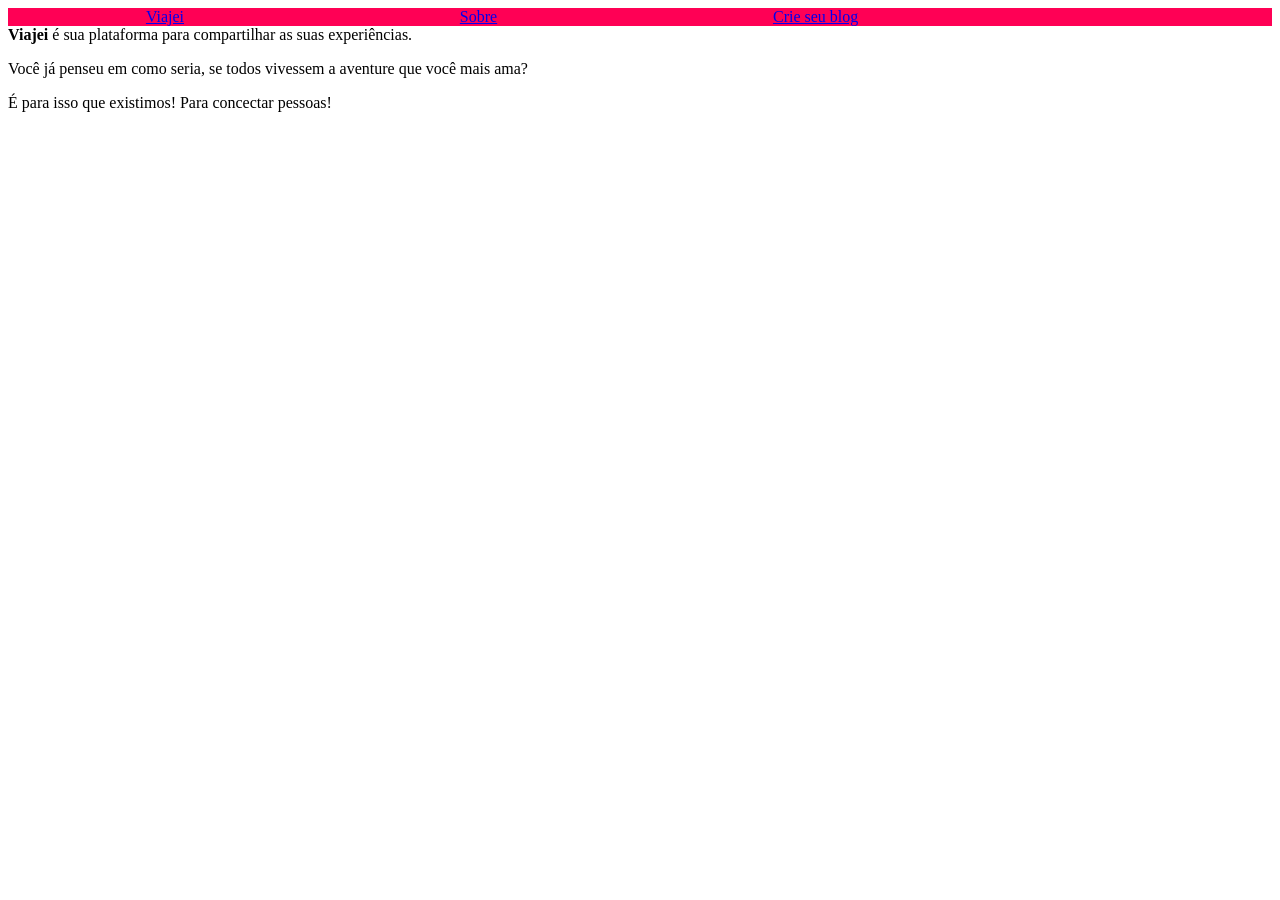
==== app/index.html @ 227259b6 "Criar protótipo front-end" ====
<!DOCTYPE html>
<html lang="en">
<head>
    <meta charset="UTF-8">
    <meta name="viewport" content="width=device-width, initial-scale=1.0">
    <link rel="stylesheet" href="./style/style.css">
    <title>Viajei</title>
</head>
<body>
       <header>
            <a href="./index.html">Viajei</a>
            <a href="./sobre.html">Sobre</a>
            <a href="./Crie seu blog.html">Crie seu blog</a>
            <a href="./s.html"></a>
       </header>
       <section>
             <b>Viajei

             </b> é sua plataforma para compartilhar as suas experiências.
            </b> 
            <p>
                Você já penseu em como seria,
             se todos vivessem a aventure que você mais ama?
            </p>
            <p>
                É para isso que existimos! Para concectar pessoas!
            </p>
        </section>
</body>
</html>
---- app/style/style.css ----
header {
    height:  60;
    width: 100%;
    display: flex;
    justify-content: space-around;
    align-items: center;
    background-color: #ff0055;
}
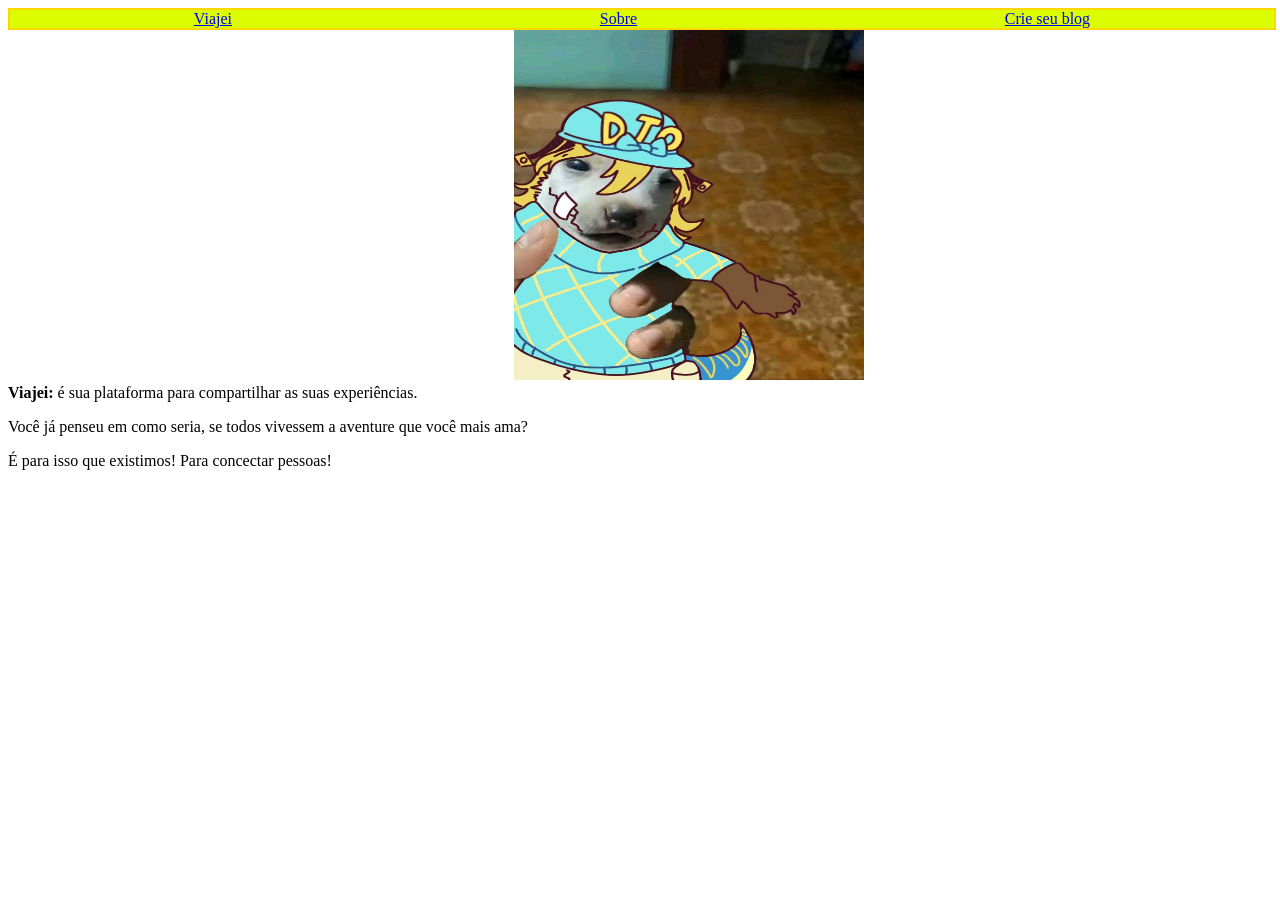
==== commit 6d8c231b: "Inicializar estilo da pagina" ====
--- a/app/index.html
+++ b/app/index.html
@@ -11,12 +11,11 @@
             <a href="./index.html">Viajei</a>
             <a href="./sobre.html">Sobre</a>
             <a href="./Crie seu blog.html">Crie seu blog</a>
-            <a href="./s.html"></a>
        </header>
+       <img src="./images/diego brando dog.jpg" alt=" Diego Brando Dog" width="100px">
        <section>
-             <b>Viajei
-
-             </b> é sua plataforma para compartilhar as suas experiências.
+             <b> Viajei: </b> 
+             é sua plataforma para compartilhar as suas experiências.
             </b> 
             <p>
                 Você já penseu em como seria,
--- a/app/style/style.css
+++ b/app/style/style.css
@@ -4,5 +4,16 @@
     display: flex;
     justify-content: space-around;
     align-items: center;
-    background-color: #ff0055;
+    background-color: rgb(219, 253, 0);
+    border: 2px solid gold;
+    margin: 0 auto;
+}
+
+img {
+    width: 350px;
+    height: 350px;
+}
+
+body img {
+    margin-left: 40%;
 }
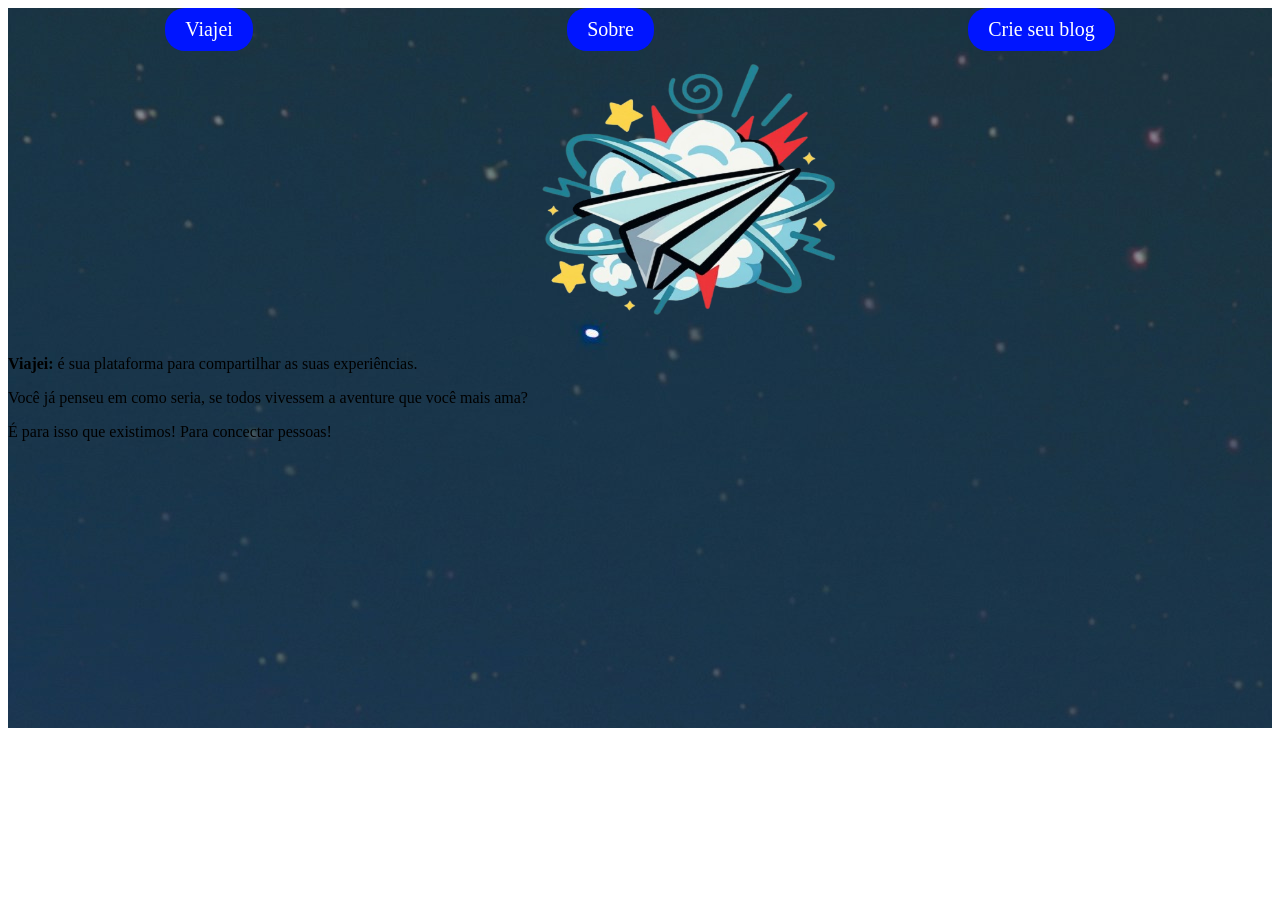
==== commit 72ea0e03: "Ajustar imagem de fundo" ====
--- a/app/index.html
+++ b/app/index.html
@@ -1,29 +1,34 @@
 <!DOCTYPE html>
 <html lang="en">
+
 <head>
     <meta charset="UTF-8">
     <meta name="viewport" content="width=device-width, initial-scale=1.0">
     <link rel="stylesheet" href="./style/style.css">
     <title>Viajei</title>
 </head>
+
 <body>
-       <header>
+    <div id="container">
+        <header>
             <a href="./index.html">Viajei</a>
             <a href="./sobre.html">Sobre</a>
             <a href="./Crie seu blog.html">Crie seu blog</a>
-       </header>
-       <img src="./images/diego brando dog.jpg" alt=" Diego Brando Dog" width="100px">
-       <section>
-             <b> Viajei: </b> 
-             é sua plataforma para compartilhar as suas experiências.
-            </b> 
+        </header>
+        <img src="./images/logo.png" alt="Logo Viajei" width="100px">
+        <section>
+            <b> Viajei: </b>
+            é sua plataforma para compartilhar as suas experiências.
+            </b>
             <p>
                 Você já penseu em como seria,
-             se todos vivessem a aventure que você mais ama?
+                se todos vivessem a aventure que você mais ama?
             </p>
             <p>
                 É para isso que existimos! Para concectar pessoas!
             </p>
         </section>
+    </div>
 </body>
+
 </html>
--- a/app/style/style.css
+++ b/app/style/style.css
@@ -4,16 +4,33 @@
     display: flex;
     justify-content: space-around;
     align-items: center;
-    background-color: rgb(219, 253, 0);
-    border: 2px solid gold;
     margin: 0 auto;
 }
 
 img {
-    width: 350px;
-    height: 350px;
+    width: 350px; /*Largura da imagem*/
+    height: 300px; /*Altura da imagem*/
 }
 
 body img {
     margin-left: 40%;
+}
+
+header a {
+    front-family: system-ui; -apple-system, BlinkMacSystemFont, 'Segoe UI', Roboto, Helvetica, Arial, sans-serif;
+    front-weight: 500;
+    text-decoration: none;
+    color: rgb(255, 255, 255);
+    font-size: 15pt;
+    padding: 10px 20px;
+    background-color: rgb(0, 21, 255);
+    border-radius: 20px;
+}
+
+#container {
+     width: 100%;
+     height: 80vh;
+     background-image: url(../images/diego-ph-5LOhydOtTKU-unsplash.jpg);   
+     background-repeat: no-repeat;
+     background-position: center;
 }
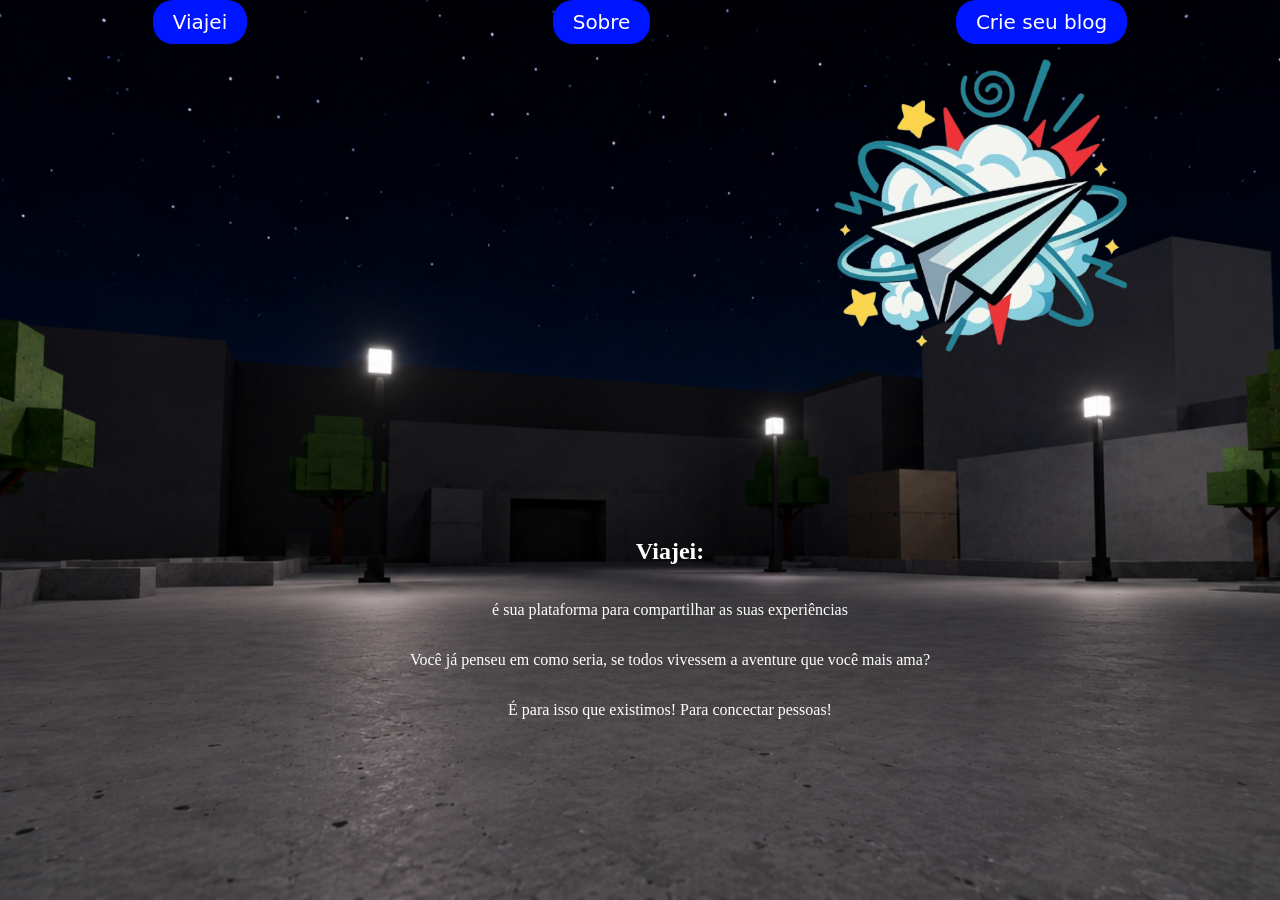
==== commit a217f184: "arrumando a imagem de fundo" ====
--- a/app/index.html
+++ b/app/index.html
@@ -4,7 +4,7 @@
 <head>
     <meta charset="UTF-8">
     <meta name="viewport" content="width=device-width, initial-scale=1.0">
-    <link rel="stylesheet" href="./style/style.css">
+    <link rel="stylesheet" href="./style/index.css">
     <title>Viajei</title>
 </head>
 
@@ -12,14 +12,16 @@
     <div id="container">
         <header>
             <a href="./index.html">Viajei</a>
-            <a href="./sobre.html">Sobre</a>
+            <a href="./about.html">Sobre</a>
             <a href="./Crie seu blog.html">Crie seu blog</a>
         </header>
         <img src="./images/logo.png" alt="Logo Viajei" width="100px">
         <section>
-            <b> Viajei: </b>
-            é sua plataforma para compartilhar as suas experiências.
-            </b>
+            
+            <h1>Viajei: </h1>
+            <p>
+            é sua plataforma para compartilhar as suas experiências
+            </p>
             <p>
                 Você já penseu em como seria,
                 se todos vivessem a aventure que você mais ama?
--- a/app/style/index.css
+++ b/app/style/index.css
@@ -0,0 +1,80 @@
+header {
+  height: 60;
+  width: 100%;
+  display: flex;
+  justify-content: space-around;
+  align-items: center;
+  margin: 0 auto;
+}
+
+img {
+  width: 350px;
+  /*Largura da imagem*/
+  height: 350px;
+  /*Altura da imagem*/
+}
+
+body img {
+  margin-left: 63%;
+}
+
+header a {
+  font-family: system-ui, -apple-system, BlinkMacSystemFont, 'Segoe UI', Roboto, Helvetica, Arial, sans-serif;
+  font-weight: 500;
+  text-decoration: none;
+  color: rgb(255, 255, 255);
+  font-size: 15pt;
+  padding: 10px 20px;
+  background-color: rgb(0, 21, 255);
+  border-radius: 20px;
+}
+
+/* Remove margens do body para ocupar 100% da tela */
+html,
+body {
+  height: 100%;
+  margin: 0;
+}
+
+#container {
+  width: 100vw;
+  height: 100vh;
+  /* usa toda a altura da tela (viewport) */
+  background: url("../images/ChatGPT\ Image\ 21\ de\ mai.\ de\ 2026\,\ 16_38_59.png") center / cover no-repeat;
+  /* opcional: para manter o background fixo ao rolar a página
+     background-attachment: fixed;
+  */
+}
+
+#container section {
+  display: flex;
+  flex-direction: column;
+  align-items: center;
+  justify-content: center;
+  margin-top: 20px;
+}
+
+#container section p {
+  color: white;
+  transform: translate(30px, 100px); /* Move 50px no eixo X e 20px no eixo Y */
+}
+
+#container section h1 {
+  color: white;
+  transform: translate(30px, 100px); /* Move 50px no eixo X e 20px no eixo Y */
+}
+
+@media (max-width: 768px) {
+    body img {
+        margin-left: 0;
+        display: block;
+        margin: 0 auto;
+            #container section p,
+                transform: translate(0, 100px);
+        text-align: center;
+    #container section h1 {
+        transform: translate(0, 100px);
+        text-align: center;
+    }
+             }
+                          }
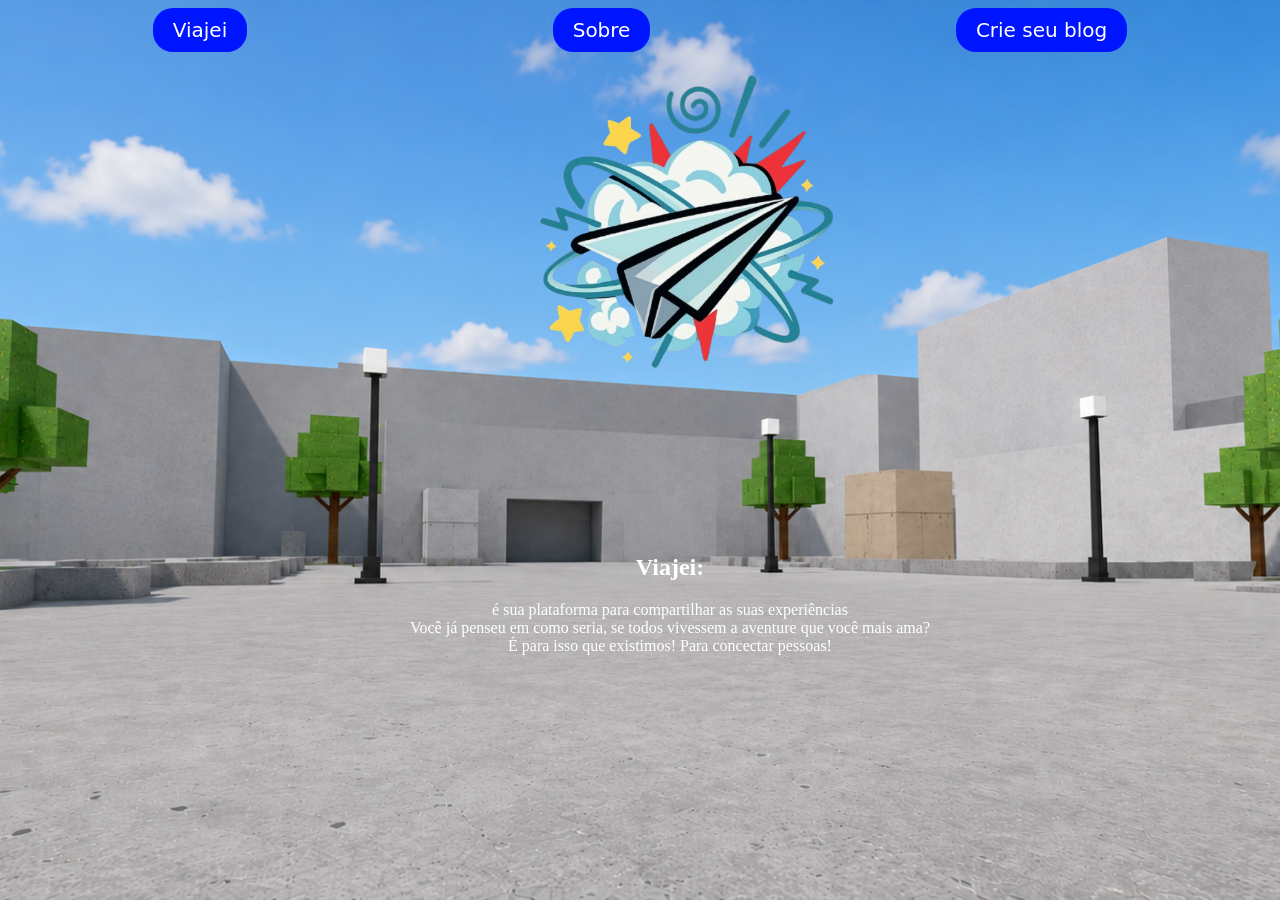
==== commit ca3b9aa3: "Animação de trocar troca de tela" ====
--- a/app/index.html
+++ b/app/index.html
@@ -13,7 +13,7 @@
         <header>
             <a href="./index.html">Viajei</a>
             <a href="./about.html">Sobre</a>
-            <a href="./Crie seu blog.html">Crie seu blog</a>
+            <a href="./form.html">Crie seu blog</a>
         </header>
         <img src="./images/logo.png" alt="Logo Viajei" width="100px">
         <section>
--- a/app/style/index.css
+++ b/app/style/index.css
@@ -1,5 +1,5 @@
 header {
-  height: 60;
+  height: 60px;
   width: 100%;
   display: flex;
   justify-content: space-around;
@@ -9,13 +9,11 @@
 
 img {
   width: 350px;
-  /*Largura da imagem*/
   height: 350px;
-  /*Altura da imagem*/
 }
 
 body img {
-  margin-left: 63%;
+  margin-left: 40%;
 }
 
 header a {
@@ -27,23 +25,28 @@
   padding: 10px 20px;
   background-color: rgb(0, 21, 255);
   border-radius: 20px;
+  transition: background-color 0.3s ease;
 }
 
-/* Remove margens do body para ocupar 100% da tela */
-html,
-body {
+header a:hover {
+  background-color: rgb(30, 60, 255);
+}
+
+html, body {
   height: 100%;
   margin: 0;
+}
+
+@keyframes fadeIn {
+  from { opacity: 0; }
+  to   { opacity: 1; }
 }
 
 #container {
   width: 100vw;
   height: 100vh;
-  /* usa toda a altura da tela (viewport) */
-  background: url("../images/ChatGPT\ Image\ 21\ de\ mai.\ de\ 2026\,\ 16_38_59.png") center / cover no-repeat;
-  /* opcional: para manter o background fixo ao rolar a página
-     background-attachment: fixed;
-  */
+  background: url("../images/ChocolateBranco.png") center / cover no-repeat;
+  animation: fadeIn 1s ease forwards;
 }
 
 #container section {
@@ -56,25 +59,29 @@
 
 #container section p {
   color: white;
-  transform: translate(30px, 100px); /* Move 50px no eixo X e 20px no eixo Y */
+  transform: translate(30px, 100px);
+  margin: 0;
+  max-width: 80%;
 }
 
 #container section h1 {
   color: white;
-  transform: translate(30px, 100px); /* Move 50px no eixo X e 20px no eixo Y */
+  transform: translate(30px, 100px);
 }
 
 @media (max-width: 768px) {
-    body img {
-        margin-left: 0;
-        display: block;
-        margin: 0 auto;
-            #container section p,
-                transform: translate(0, 100px);
-        text-align: center;
-    #container section h1 {
-        transform: translate(0, 100px);
-        text-align: center;
-    }
-             }
-                          }
+  body img {
+    display: block;
+    margin: 0 auto;
+  }
+
+  #container section p {
+    transform: translate(0, 100px);
+    text-align: center;
+  }
+
+  #container section h1 {
+    transform: translate(0, 100px);
+    text-align: center;
+  }
+}
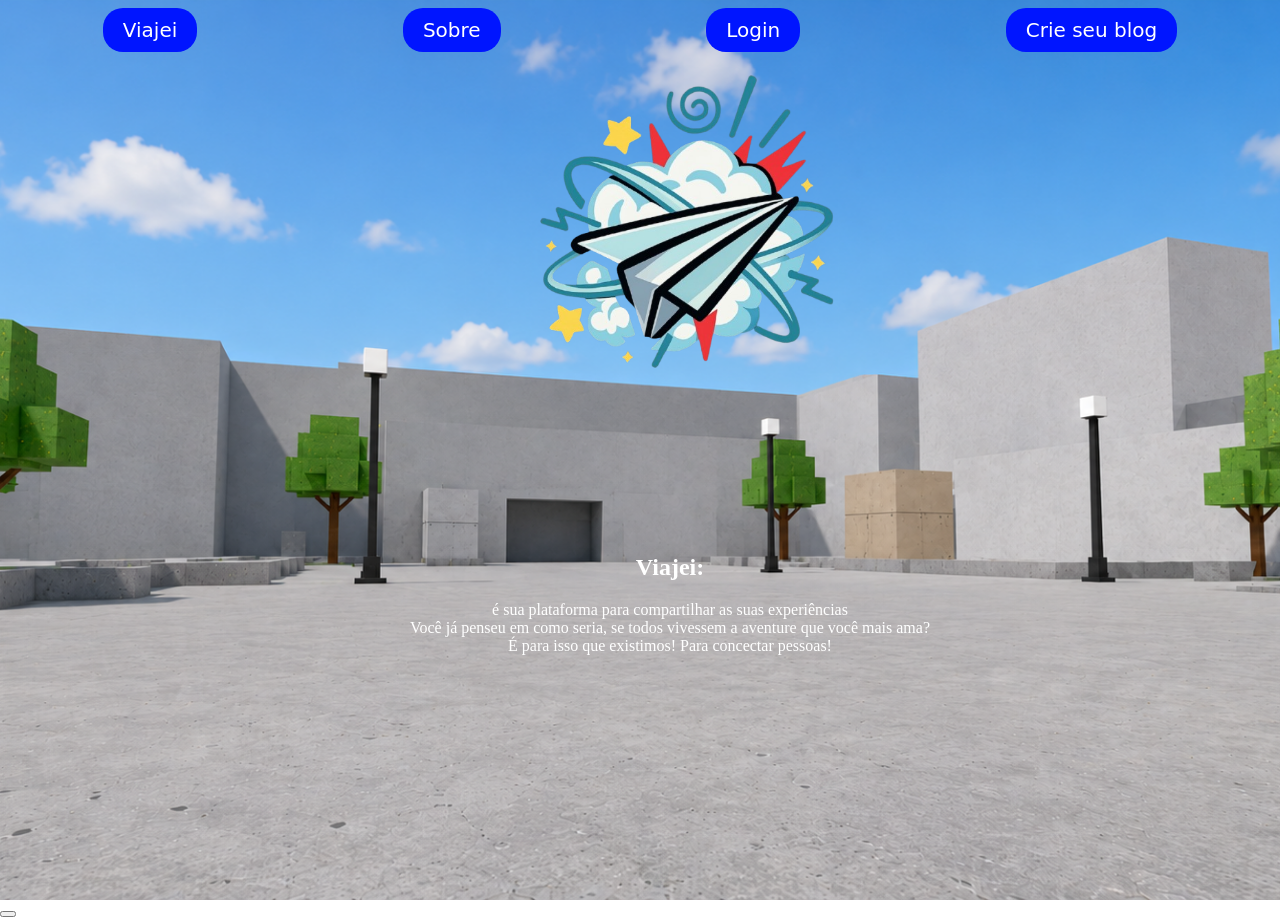
==== commit e943719a: "API 3 tudo" ====
--- a/app/index.html
+++ b/app/index.html
@@ -10,11 +10,12 @@
 
 <body>
     <div id="container">
-        <header>
-            <a href="./index.html">Viajei</a>
-            <a href="./about.html">Sobre</a>
-            <a href="./form.html">Crie seu blog</a>
-        </header>
+    <header>
+        <a href="./index.html">Viajei</a>
+        <a href="./about.html">Sobre</a>
+        <a href="login.html">Login</a>
+        <a href="./login.html">Crie seu blog</a>
+    </header>
         <img src="./images/logo.png" alt="Logo Viajei" width="100px">
         <section>
             
@@ -33,4 +34,6 @@
     </div>
 </body>
 
-</html>+</html>
+
+<button class="toggle-button"></button>
